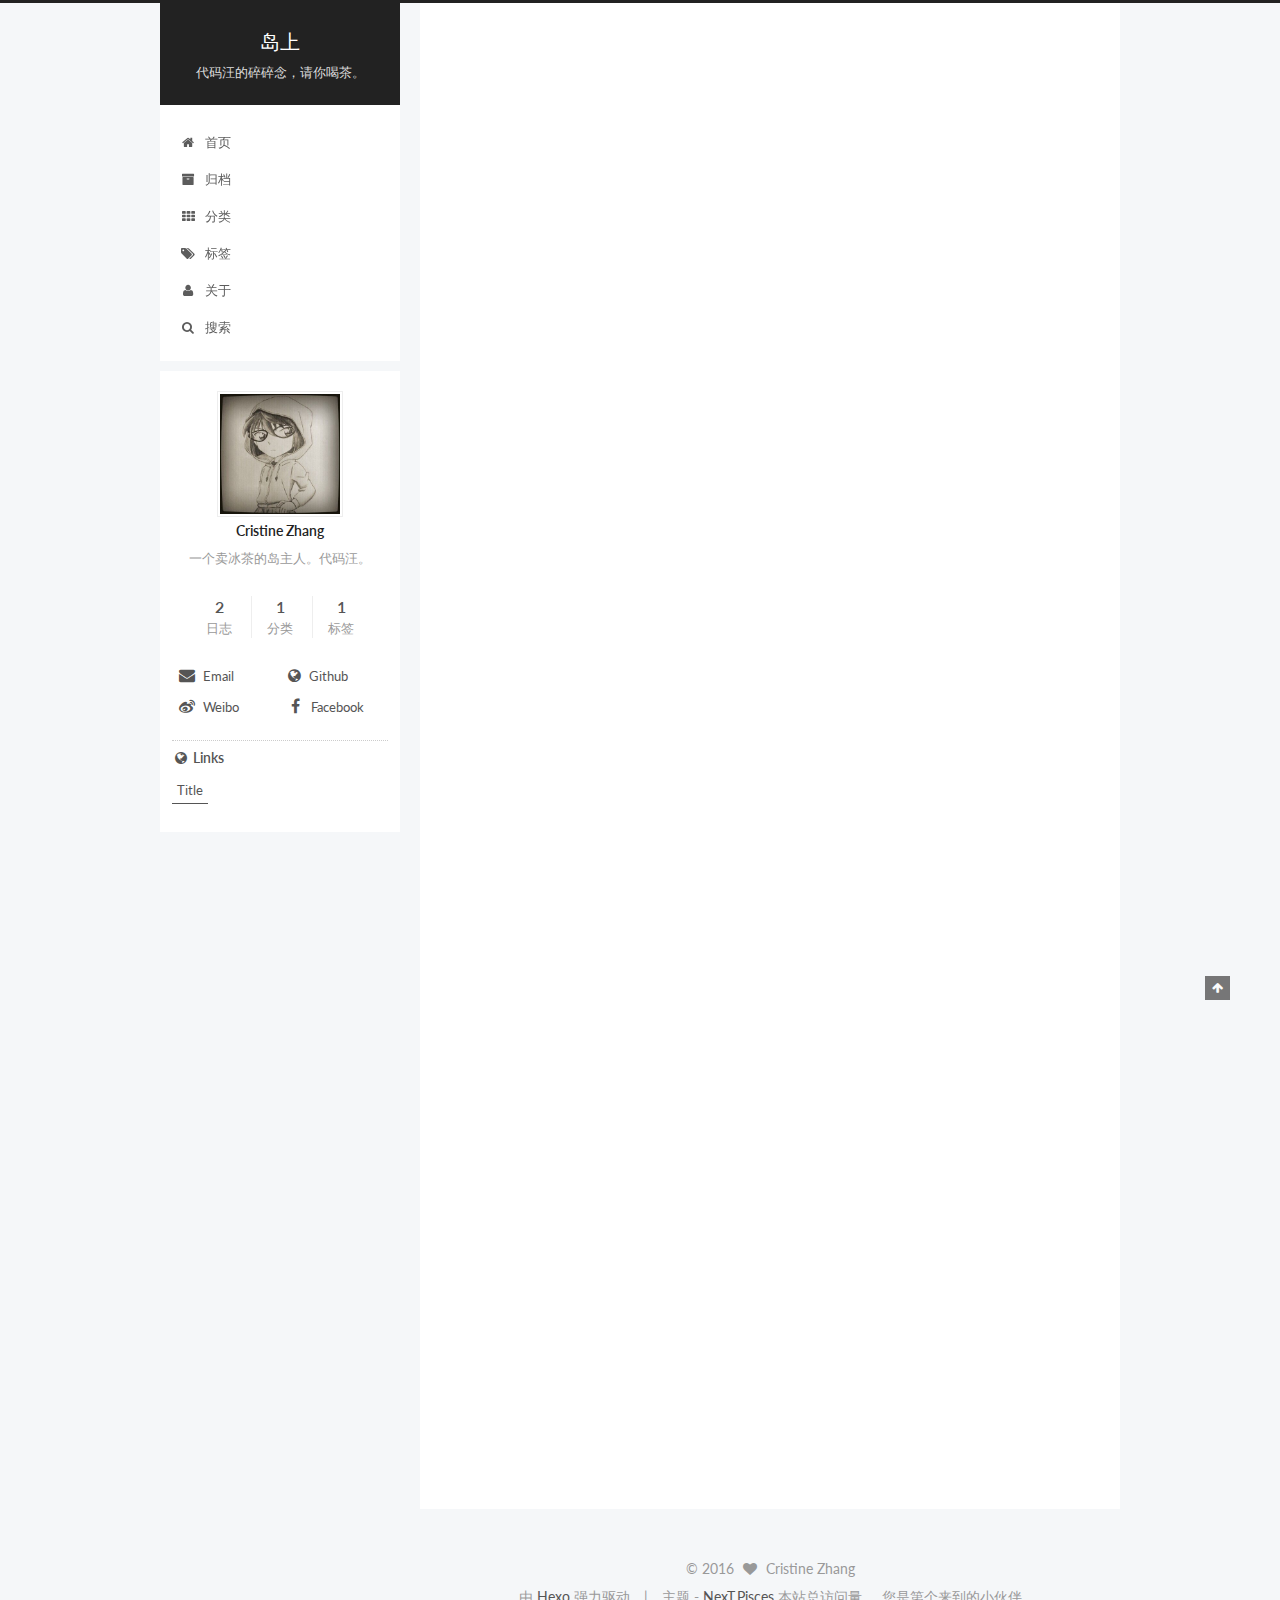
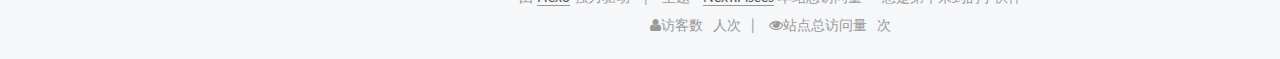
==== index.html @ 5059cf1f "Site updated: 2016-05-13 23:40:32" ====
<!doctype html>



  


<html class="theme-next pisces use-motion">
<head>
  <meta charset="UTF-8"/>
<meta http-equiv="X-UA-Compatible" content="IE=edge,chrome=1" />
<meta name="viewport" content="width=device-width, initial-scale=1, maximum-scale=1"/>



<meta http-equiv="Cache-Control" content="no-transform" />
<meta http-equiv="Cache-Control" content="no-siteapp" />












  
  
  <link href="/vendors/fancybox/source/jquery.fancybox.css?v=2.1.5" rel="stylesheet" type="text/css" />




  
  
  
  

  
    
    
  

  

  

  

  

  
    
    
    <link href="//fonts.googleapis.com/css?family=Lato:300,300italic,400,400italic,700,700italic&subset=latin,latin-ext" rel="stylesheet" type="text/css">
  






<link href="/vendors/font-awesome/css/font-awesome.min.css?v=4.4.0" rel="stylesheet" type="text/css" />

<link href="/css/main.css?v=5.0.1" rel="stylesheet" type="text/css" />


  <meta name="keywords" content="blog、software、Java、Git、Web、Html、CSS、JS、PHP" />








  <link rel="shortcut icon" type="image/x-icon" href="/favicon.ico?v=5.0.1" />






<meta name="description" content="一个卖冰茶的岛主人。代码汪。">
<meta property="og:type" content="website">
<meta property="og:title" content="岛上">
<meta property="og:url" content="http://yoursite.com/index.html">
<meta property="og:site_name" content="岛上">
<meta property="og:description" content="一个卖冰茶的岛主人。代码汪。">
<meta name="twitter:card" content="summary">
<meta name="twitter:title" content="岛上">
<meta name="twitter:description" content="一个卖冰茶的岛主人。代码汪。">



<script type="text/javascript" id="hexo.configuration">
  var NexT = window.NexT || {};
  var CONFIG = {
    scheme: 'Pisces',
    sidebar: {"position":"left","display":"post"},
    fancybox: true,
    motion: true,
    duoshuo: {
      userId: 6284111018490594000,
      author: '岛主'
    }
  };
</script>

  <title> 岛上 </title>
</head>

<body itemscope itemtype="http://schema.org/WebPage" lang="zh-Hans">

  


<script>
  (function(i,s,o,g,r,a,m){i['GoogleAnalyticsObject']=r;i[r]=i[r]||function(){
            (i[r].q=i[r].q||[]).push(arguments)},i[r].l=1*new Date();a=s.createElement(o),
          m=s.getElementsByTagName(o)[0];a.async=1;a.src=g;m.parentNode.insertBefore(a,m)
  })(window,document,'script','//www.google-analytics.com/analytics.js','ga');
  ga('create', 'UA-76811257-1', 'auto');
  ga('send', 'pageview');
</script>


  <script type="text/javascript">
    var _hmt = _hmt || [];
    (function() {
      var hm = document.createElement("script");
      hm.src = "//hm.baidu.com/hm.js?bfefacc32756623eee3d193eccbf6613";
      var s = document.getElementsByTagName("script")[0];
      s.parentNode.insertBefore(hm, s);
    })();
  </script>








  
  
    
  

  <div class="container one-collumn sidebar-position-left 
   page-home 
 ">
    <div class="headband"></div>

    <header id="header" class="header" itemscope itemtype="http://schema.org/WPHeader">
      <div class="header-inner"><div class="site-meta ">
  

  <div class="custom-logo-site-title">
    <a href="/"  class="brand" rel="start">
      <span class="logo-line-before"><i></i></span>
      <span class="site-title">岛上</span>
      <span class="logo-line-after"><i></i></span>
    </a>
  </div>
  <p class="site-subtitle">代码汪的碎碎念，请你喝茶。</p>
</div>

<div class="site-nav-toggle">
  <button>
    <span class="btn-bar"></span>
    <span class="btn-bar"></span>
    <span class="btn-bar"></span>
  </button>
</div>

<nav class="site-nav">
  

  
    <ul id="menu" class="menu">
      
        
        <li class="menu-item menu-item-home">
          <a href="/" rel="section">
            
              <i class="menu-item-icon fa fa-fw fa-home"></i> <br />
            
            首页
          </a>
        </li>
      
        
        <li class="menu-item menu-item-archives">
          <a href="/archives" rel="section">
            
              <i class="menu-item-icon fa fa-fw fa-archive"></i> <br />
            
            归档
          </a>
        </li>
      
        
        <li class="menu-item menu-item-categories">
          <a href="/categories" rel="section">
            
              <i class="menu-item-icon fa fa-fw fa-th"></i> <br />
            
            分类
          </a>
        </li>
      
        
        <li class="menu-item menu-item-tags">
          <a href="/tags" rel="section">
            
              <i class="menu-item-icon fa fa-fw fa-tags"></i> <br />
            
            标签
          </a>
        </li>
      
        
        <li class="menu-item menu-item-about">
          <a href="/about" rel="section">
            
              <i class="menu-item-icon fa fa-fw fa-user"></i> <br />
            
            关于
          </a>
        </li>
      

      
        <li class="menu-item menu-item-search">
          
            <a href="#" class="st-search-show-outputs">
          
            
              <i class="menu-item-icon fa fa-search fa-fw"></i> <br />
            
            搜索
          </a>
        </li>
      
    </ul>
  

  
    <div class="site-search">
      
  <form class="site-search-form">
  <input type="text" id="st-search-input" class="st-search-input st-default-search-input" />
</form>

<script type="text/javascript">
  (function(w,d,t,u,n,s,e){w['SwiftypeObject']=n;w[n]=w[n]||function(){
    (w[n].q=w[n].q||[]).push(arguments);};s=d.createElement(t);
    e=d.getElementsByTagName(t)[0];s.async=1;s.src=u;e.parentNode.insertBefore(s,e);
  })(window,document,'script','//s.swiftypecdn.com/install/v2/st.js','_st');

  _st('install', 'TVS847io-_2YFspT3Lay','2.0.0');
</script>



    </div>
  
</nav>

 </div>
    </header>

    <main id="main" class="main">
      <div class="main-inner">
        <div class="content-wrap">
          <div id="content" class="content">
            
  <section id="posts" class="posts-expand">
    
      

  
  

  
  
  

  <article class="post post-type-normal " itemscope itemtype="http://schema.org/Article">

    
      <header class="post-header">

        
        
          <h1 class="post-title" itemprop="name headline">
            
            
              
                
                <a class="post-title-link" href="/blog/2016/05/13/my-first/" itemprop="url">
                  Tag test
                </a>
              
            
          </h1>
        

        <div class="post-meta">
          <span class="post-time">
            <span class="post-meta-item-icon">
              <i class="fa fa-calendar-o"></i>
            </span>
            <span class="post-meta-item-text">发表于</span>
            <time itemprop="dateCreated" datetime="2016-05-13T13:58:34+08:00" content="2016-05-13">
              2016-05-13
            </time>
          </span>

          
            <span class="post-category" >
              &nbsp; | &nbsp;
              <span class="post-meta-item-icon">
                <i class="fa fa-folder-o"></i>
              </span>
              <span class="post-meta-item-text">分类于</span>
              
                <span itemprop="about" itemscope itemtype="https://schema.org/Thing">
                  <a href="/categories/Diary/" itemprop="url" rel="index">
                    <span itemprop="name">Diary</span>
                  </a>
                </span>

                
                

              
            </span>
          

          
            
              <span class="post-comments-count">
                &nbsp; | &nbsp;
                <a href="/blog/2016/05/13/my-first/#comments" itemprop="discussionUrl">
                  <span class="post-comments-count ds-thread-count" data-thread-key="blog/2016/05/13/my-first/" itemprop="commentsCount"></span>
                </a>
              </span>
            
          
			
          

          
          

          
        </div>
      </header>
    


    <div class="post-body" itemprop="articleBody">

      
      

      
        
          
            <h1 id="Hello-Hexo"><a href="#Hello-Hexo" class="headerlink" title="Hello Hexo"></a>Hello Hexo</h1><h2 id="whd-amp-amp-zsq"><a href="#whd-amp-amp-zsq" class="headerlink" title="whd&amp;&amp;zsq"></a>whd&amp;&amp;zsq</h2>
          
        
      
    </div>

    <div>
      
    </div>

    <div>
      
    </div>

    <footer class="post-footer">
      

      

      
      
        <div class="post-eof"></div>
      
    </footer>
  </article>


    
      

  
  

  
  
  

  <article class="post post-type-normal " itemscope itemtype="http://schema.org/Article">

    
      <header class="post-header">

        
        
          <h1 class="post-title" itemprop="name headline">
            
            
              
                
                <a class="post-title-link" href="/blog/2016/05/13/hello-world/" itemprop="url">
                  Hello World
                </a>
              
            
          </h1>
        

        <div class="post-meta">
          <span class="post-time">
            <span class="post-meta-item-icon">
              <i class="fa fa-calendar-o"></i>
            </span>
            <span class="post-meta-item-text">发表于</span>
            <time itemprop="dateCreated" datetime="2016-05-13T13:38:04+08:00" content="2016-05-13">
              2016-05-13
            </time>
          </span>

          

          
            
              <span class="post-comments-count">
                &nbsp; | &nbsp;
                <a href="/blog/2016/05/13/hello-world/#comments" itemprop="discussionUrl">
                  <span class="post-comments-count ds-thread-count" data-thread-key="blog/2016/05/13/hello-world/" itemprop="commentsCount"></span>
                </a>
              </span>
            
          
			
          

          
          

          
        </div>
      </header>
    


    <div class="post-body" itemprop="articleBody">

      
      

      
        
          
            <p>Welcome to <a href="https://hexo.io/" target="_blank" rel="external">Hexo</a>! This is your very first post. Check <a href="https://hexo.io/docs/" target="_blank" rel="external">documentation</a> for more info. If you get any problems when using Hexo, you can find the answer in <a href="https://hexo.io/docs/troubleshooting.html" target="_blank" rel="external">troubleshooting</a> or you can ask me on <a href="https://github.com/hexojs/hexo/issues" target="_blank" rel="external">GitHub</a>.</p>
<h2 id="Quick-Start"><a href="#Quick-Start" class="headerlink" title="Quick Start"></a>Quick Start</h2><h3 id="Create-a-new-post"><a href="#Create-a-new-post" class="headerlink" title="Create a new post"></a>Create a new post</h3><figure class="highlight bash"><table><tr><td class="gutter"><pre><span class="line">1</span><br></pre></td><td class="code"><pre><span class="line">$ hexo new <span class="string">"My New Post"</span></span><br></pre></td></tr></table></figure>
<p>More info: <a href="https://hexo.io/docs/writing.html" target="_blank" rel="external">Writing</a></p>
<h3 id="Run-server"><a href="#Run-server" class="headerlink" title="Run server"></a>Run server</h3><figure class="highlight bash"><table><tr><td class="gutter"><pre><span class="line">1</span><br></pre></td><td class="code"><pre><span class="line">$ hexo server</span><br></pre></td></tr></table></figure>
<p>More info: <a href="https://hexo.io/docs/server.html" target="_blank" rel="external">Server</a></p>
<h3 id="Generate-static-files"><a href="#Generate-static-files" class="headerlink" title="Generate static files"></a>Generate static files</h3><figure class="highlight bash"><table><tr><td class="gutter"><pre><span class="line">1</span><br></pre></td><td class="code"><pre><span class="line">$ hexo generate</span><br></pre></td></tr></table></figure>
<p>More info: <a href="https://hexo.io/docs/generating.html" target="_blank" rel="external">Generating</a></p>
<h3 id="Deploy-to-remote-sites"><a href="#Deploy-to-remote-sites" class="headerlink" title="Deploy to remote sites"></a>Deploy to remote sites</h3><figure class="highlight bash"><table><tr><td class="gutter"><pre><span class="line">1</span><br></pre></td><td class="code"><pre><span class="line">$ hexo deploy</span><br></pre></td></tr></table></figure>
<p>More info: <a href="https://hexo.io/docs/deployment.html" target="_blank" rel="external">Deployment</a></p>

          
        
      
    </div>

    <div>
      
    </div>

    <div>
      
    </div>

    <footer class="post-footer">
      

      

      
      
        <div class="post-eof"></div>
      
    </footer>
  </article>


    
  </section>

  


          </div>
          


          

        </div>
        
          
  
  <div class="sidebar-toggle">
    <div class="sidebar-toggle-line-wrap">
      <span class="sidebar-toggle-line sidebar-toggle-line-first"></span>
      <span class="sidebar-toggle-line sidebar-toggle-line-middle"></span>
      <span class="sidebar-toggle-line sidebar-toggle-line-last"></span>
    </div>
  </div>

  <aside id="sidebar" class="sidebar">
    <div class="sidebar-inner">

      

      

      <section class="site-overview sidebar-panel  sidebar-panel-active ">
        <div class="site-author motion-element" itemprop="author" itemscope itemtype="http://schema.org/Person">
          <img class="site-author-image" itemprop="image"
               src="/images/avater.jpg"
               alt="Cristine Zhang" />
          <p class="site-author-name" itemprop="name">Cristine Zhang</p>
          <p class="site-description motion-element" itemprop="description">一个卖冰茶的岛主人。代码汪。</p>
        </div>
        <nav class="site-state motion-element">
          <div class="site-state-item site-state-posts">
            <a href="/archives">
              <span class="site-state-item-count">2</span>
              <span class="site-state-item-name">日志</span>
            </a>
          </div>

          
            <div class="site-state-item site-state-categories">
              <a href="/categories">
                <span class="site-state-item-count">1</span>
                <span class="site-state-item-name">分类</span>
              </a>
            </div>
          

          
            <div class="site-state-item site-state-tags">
              <a href="/tags">
                <span class="site-state-item-count">1</span>
                <span class="site-state-item-name">标签</span>
              </a>
            </div>
          

        </nav>

        

        <div class="links-of-author motion-element">
          
            
              <span class="links-of-author-item">
                <a href="/about/#联系我" target="_blank" title="Email">
                  
                    <i class="fa fa-fw fa-envelope"></i>
                  
                  Email
                </a>
              </span>
            
              <span class="links-of-author-item">
                <a href="https://github.com/ZepPellN" target="_blank" title="Github">
                  
                    <i class="fa fa-fw fa-globe"></i>
                  
                  Github
                </a>
              </span>
            
              <span class="links-of-author-item">
                <a href="http://weibo.com/afccq" target="_blank" title="Weibo">
                  
                    <i class="fa fa-fw fa-weibo"></i>
                  
                  Weibo
                </a>
              </span>
            
              <span class="links-of-author-item">
                <a href="https://www.facebook.com/cristine.zhang.5" target="_blank" title="Facebook">
                  
                    <i class="fa fa-fw fa-facebook"></i>
                  
                  Facebook
                </a>
              </span>
            
          
        </div>

        
        

        
        
          <div class="links-of-blogroll motion-element links-of-blogroll-inline">
            <div class="links-of-blogroll-title">
              <i class="fa  fa-fw fa-globe"></i>
              Links
            </div>
            <ul class="links-of-blogroll-list">
              
                <li class="links-of-blogroll-item">
                  <a href="http://example.com/" title="Title" target="_blank">Title</a>
                </li>
              
            </ul>
          </div>
        

      </section>

      

    </div>
  </aside>


        
      </div>
    </main>

    <footer id="footer" class="footer">
      <div class="footer-inner">
        <div class="copyright" >
  
  &copy; 
  <span itemprop="copyrightYear">2016</span>
  <span class="with-love">
    <i class="fa fa-heart"></i>
  </span>
  <span class="author" itemprop="copyrightHolder">Cristine Zhang</span>
</div>

<div class="powered-by">
  由 <a class="theme-link" href="http://hexo.io">Hexo</a> 强力驱动
</div>

<div class="theme-info">
  主题 -
  <a class="theme-link" href="https://github.com/iissnan/hexo-theme-next">
    NexT.Pisces
  </a>
</div>
<script async src="https://dn-lbstatics.qbox.me/busuanzi/2.3/busuanzi.pure.mini.js"></script>

本站总访问量 <span id="busuanzi_value_site_pv"></span> &nbsp&nbsp&nbsp
您是第<span id="busuanzi_value_site_uv"></span>个来到的小伙伴


        

<div class="busuanzi-count">

  <script async src="https://dn-lbstatics.qbox.me/busuanzi/2.3/busuanzi.pure.mini.js"></script>

  
    <span class="site-uv"><i class="fa fa-user">访客数</i><span class="busuanzi-value" id="busuanzi_value_site_uv"></span>人次</span>
  

  
    <span class="site-pv"><i class="fa fa-eye">站点总访问量</i><span class="busuanzi-value" id="busuanzi_value_site_pv"></span>次</span>
  
  
</div>



        
      </div>
    </footer>

    <div class="back-to-top">
      <i class="fa fa-arrow-up"></i>
    </div>
  </div>

  

<script type="text/javascript">
  if (Object.prototype.toString.call(window.Promise) !== '[object Function]') {
    window.Promise = null;
  }
</script>









  



  
  <script type="text/javascript" src="/vendors/jquery/index.js?v=2.1.3"></script>

  
  <script type="text/javascript" src="/vendors/fastclick/lib/fastclick.min.js?v=1.0.6"></script>

  
  <script type="text/javascript" src="/vendors/jquery_lazyload/jquery.lazyload.js?v=1.9.7"></script>

  
  <script type="text/javascript" src="/vendors/velocity/velocity.min.js?v=1.2.1"></script>

  
  <script type="text/javascript" src="/vendors/velocity/velocity.ui.min.js?v=1.2.1"></script>

  
  <script type="text/javascript" src="/vendors/fancybox/source/jquery.fancybox.pack.js?v=2.1.5"></script>


  


  <script type="text/javascript" src="/js/src/utils.js?v=5.0.1"></script>

  <script type="text/javascript" src="/js/src/motion.js?v=5.0.1"></script>



  
  


  <script type="text/javascript" src="/js/src/affix.js?v=5.0.1"></script>

  <script type="text/javascript" src="/js/src/schemes/pisces.js?v=5.0.1"></script>



  

  


  <script type="text/javascript" src="/js/src/bootstrap.js?v=5.0.1"></script>



  

  
    
  

  <script type="text/javascript">
    var duoshuoQuery = {short_name:"cristine"};
    (function() {
      var ds = document.createElement('script');
      ds.type = 'text/javascript';ds.async = true;
      ds.id = 'duoshuo-script';
      ds.src = (document.location.protocol == 'https:' ? 'https:' : 'http:') + '//static.duoshuo.com/embed.js';
      ds.charset = 'UTF-8';
      (document.getElementsByTagName('head')[0]
      || document.getElementsByTagName('body')[0]).appendChild(ds);
    })();
  </script>

  
    
      
      <script src="/vendors/ua-parser-js/dist/ua-parser.min.js?v=0.7.9"></script>
      <script src="/js/src/hook-duoshuo.js"></script>
    
  





  
  
  

  

  
<script type="text/javascript" async src="//push.zhanzhang.baidu.com/push.js">
</script>


</body>
</html>
---- css/main.css ----
/* normalize.css v3.0.2 | MIT License | git.io/normalize */
html {
  font-family: sans-serif; /* 1 */
  -ms-text-size-adjust: 100%; /* 2 */
  -webkit-text-size-adjust: 100%; /* 2 */
}
body {
  margin: 0;
}
article,
aside,
details,
figcaption,
figure,
footer,
header,
hgroup,
main,
menu,
nav,
section,
summary {
  display: block;
}
audio,
canvas,
progress,
video {
  display: inline-block; /* 1 */
  vertical-align: baseline; /* 2 */
}
audio:not([controls]) {
  display: none;
  height: 0;
}
[hidden],
template {
  display: none;
}
a {
  background-color: transparent;
}
a:active,
a:hover {
  outline: 0;
}
abbr[title] {
  border-bottom: 1px dotted;
}
b,
strong {
  font-weight: bold;
}
dfn {
  font-style: italic;
}
h1 {
  font-size: 2em;
  margin: 0.67em 0;
}
mark {
  background: #ff0;
  color: #000;
}
small {
  font-size: 80%;
}
sub,
sup {
  font-size: 75%;
  line-height: 0;
  position: relative;
  vertical-align: baseline;
}
sup {
  top: -0.5em;
}
sub {
  bottom: -0.25em;
}
img {
  border: 0;
}
svg:not(:root) {
  overflow: hidden;
}
figure {
  margin: 1em 40px;
}
hr {
  -moz-box-sizing: content-box;
  box-sizing: content-box;
  height: 0;
}
pre {
  overflow: auto;
}
code,
kbd,
pre,
samp {
  font-family: monospace, monospace;
  font-size: 1em;
}
button,
input,
optgroup,
select,
textarea {
  color: inherit; /* 1 */
  font: inherit; /* 2 */
  margin: 0; /* 3 */
}
button {
  overflow: visible;
}
button,
select {
  text-transform: none;
}
button,
html input[type="button"],
input[type="reset"],
input[type="submit"] {
  -webkit-appearance: button; /* 2 */
  cursor: pointer; /* 3 */
}
button[disabled],
html input[disabled] {
  cursor: default;
}
button::-moz-focus-inner,
input::-moz-focus-inner {
  border: 0;
  padding: 0;
}
input {
  line-height: normal;
}
input[type="checkbox"],
input[type="radio"] {
  box-sizing: border-box; /* 1 */
  padding: 0; /* 2 */
}
input[type="number"]::-webkit-inner-spin-button,
input[type="number"]::-webkit-outer-spin-button {
  height: auto;
}
input[type="search"] {
  -webkit-appearance: textfield; /* 1 */
  -moz-box-sizing: content-box;
  -webkit-box-sizing: content-box; /* 2 */
  box-sizing: content-box;
}
input[type="search"]::-webkit-search-cancel-button,
input[type="search"]::-webkit-search-decoration {
  -webkit-appearance: none;
}
fieldset {
  border: 1px solid #c0c0c0;
  margin: 0 2px;
  padding: 0.35em 0.625em 0.75em;
}
legend {
  border: 0; /* 1 */
  padding: 0; /* 2 */
}
textarea {
  overflow: auto;
}
optgroup {
  font-weight: bold;
}
table {
  border-collapse: collapse;
  border-spacing: 0;
}
td,
th {
  padding: 0;
}
::selection {
  background: #262a30;
  color: #fff;
}
body {
  position: relative;
  font-family: 'Lato', "PingFang SC", "Microsoft YaHei", sans-serif;
  font-size: 14px;
  line-height: 2;
  color: #555;
  background: #fff;
}
@media (max-width: 767px) {
  body {
    padding-right: 0 !important;
  }
}
@media (min-width: 768px) and (max-width: 991px) {
  body {
    padding-right: 0 !important;
  }
}
@media (min-width: 1600px) {
  body {
    font-size: 16px;
  }
}
h1,
h2,
h3,
h4,
h5,
h6 {
  margin: 0;
  padding: 0;
  font-weight: bold;
  line-height: 1.5;
  font-family: 'Lato', "PingFang SC", "Microsoft YaHei", sans-serif;
}
h2,
h3,
h4,
h5,
h6 {
  margin: 20px 0 15px;
}
h1 {
  font-size: 22px;
}
@media (max-width: 767px) {
  h1 {
    font-size: 18px;
  }
}
h2 {
  font-size: 20px;
}
@media (max-width: 767px) {
  h2 {
    font-size: 16px;
  }
}
h3 {
  font-size: 18px;
}
@media (max-width: 767px) {
  h3 {
    font-size: 14px;
  }
}
h4 {
  font-size: 16px;
}
@media (max-width: 767px) {
  h4 {
    font-size: 12px;
  }
}
h5 {
  font-size: 14px;
}
@media (max-width: 767px) {
  h5 {
    font-size: 10px;
  }
}
h6 {
  font-size: 12px;
}
@media (max-width: 767px) {
  h6 {
    font-size: 8px;
  }
}
p {
  margin: 0 0 25px 0;
}
a {
  color: #555;
  text-decoration: none;
  border-bottom: 1px solid #999;
  word-wrap: break-word;
}
a:hover {
  color: #222;
  border-bottom-color: #222;
}
ul {
  list-style: none;
}
blockquote {
  margin: 0;
  padding: 0;
}
img {
  display: block;
  margin: auto;
  max-width: 100%;
  height: auto;
}
hr {
  margin: 40px 0;
  height: 3px;
  border: none;
  background-color: #ddd;
  background-image: repeating-linear-gradient(-45deg, #fff, #fff 4px, transparent 4px, transparent 8px);
}
blockquote {
  padding: 0 15px;
  color: #666;
  border-left: 4px solid #ddd;
}
blockquote cite::before {
  content: "-";
  padding: 0 5px;
}
dt {
  font-weight: 700;
}
dd {
  margin: 0;
  padding: 0;
}
.text-left {
  text-align: left;
}
.text-center {
  text-align: center;
}
.text-right {
  text-align: right;
}
.text-justify {
  text-align: justify;
}
.text-nowrap {
  white-space: nowrap;
}
.text-lowercase {
  text-transform: lowercase;
}
.text-uppercase {
  text-transform: uppercase;
}
.text-capitalize {
  text-transform: capitalize;
}
.center-block {
  display: block;
  margin-left: auto;
  margin-right: auto;
}
.clearfix:before,
.clearfix:after {
  content: " ";
  display: table;
}
.clearfix:after {
  clear: both;
}
.pullquote {
  width: 45%;
}
.pullquote.left {
  float: left;
  margin-left: 5px;
  margin-right: 10px;
}
.pullquote.right {
  float: right;
  margin-left: 10px;
  margin-right: 5px;
}
.affix.affix.affix {
  position: fixed;
}
.translation {
  margin-top: -20px;
  font-size: 14px;
  color: #999;
}
.scrollbar-measure {
  width: 100px;
  height: 100px;
  overflow: scroll;
  position: absolute;
  top: -9999px;
}
.use-motion .motion-element {
  opacity: 0;
}
#local-search-input {
  padding: 3px;
  border: none;
  text-indent: 14px;
  border-radius: 0;
  width: 140px;
  outline: none;
  border-bottom: 1px solid #999;
  background: inherit;
  opacity: 0.5;
}
#local-search-input:focus {
  opacity: 1;
}
.search-icon {
  position: absolute;
  top: 9px;
}
table {
  margin: 20px 0;
  width: 100%;
  border-collapse: collapse;
  border-spacing: 0;
  border: 1px solid #ddd;
  font-size: 14px;
  table-layout: fixed;
  word-wrap: break-all;
}
table>tbody>tr:nth-of-type(odd) {
  background-color: #f9f9f9;
}
table>tbody>tr:hover {
  background-color: #f5f5f5;
}
caption,
th,
td {
  padding: 8px;
  text-align: left;
  vertical-align: middle;
  font-weight: normal;
}
th,
td {
  border-bottom: 3px solid #ddd;
  border-right: 1px solid #eee;
}
th {
  padding-bottom: 10px;
  font-weight: 700;
}
td {
  border-bottom-width: 1px;
}
html,
body {
  height: 100%;
}
.container {
  position: relative;
  min-height: 100%;
}
.header-inner {
  margin: 0 auto;
  padding: 100px 0 70px;
  width: 700px;
}
@media (min-width: 1600px) {
  .container .header-inner {
    width: 900px;
  }
}
.main {
  padding-bottom: 150px;
}
.main-inner {
  margin: 0 auto;
  width: 700px;
}
@media (min-width: 1600px) {
  .container .main-inner {
    width: 900px;
  }
}
.footer {
  position: absolute;
  left: 0;
  bottom: 0;
  width: 100%;
  min-height: 50px;
}
.footer-inner {
  box-sizing: border-box;
  margin: 20px auto;
  width: 700px;
}
@media (min-width: 1600px) {
  .container .footer-inner {
    width: 900px;
  }
}
pre,
.highlight {
  overflow: auto;
  margin: 20px 0;
  padding: 15px;
  font-size: 13px;
  color: #c5c8c6;
  background: #1d1f21;
  line-height: 1.6;
}
pre,
code {
  font-family: consolas, Menlo, "PingFang SC", "Microsoft YaHei", monospace;
}
code {
  padding: 2px 4px;
  word-break: break-all;
  color: #555;
  background: #eee;
  border-radius: 4px;
  font-size: 13px;
}
pre code {
  padding: 0;
  color: #c5c8c6;
  background: none;
  text-shadow: none;
}
.highlight pre {
  border: none;
  margin: 0;
  padding: 1px;
}
.highlight table {
  margin: 0;
  width: auto;
  border: none;
}
.highlight td {
  border: none;
  padding: 0;
}
.highlight figcaption {
  font-size: 1em;
  color: #c5c8c6;
  line-height: 1em;
  margin-bottom: 1em;
}
.highlight figcaption:before,
.highlight figcaption:after {
  content: " ";
  display: table;
}
.highlight figcaption:after {
  clear: both;
}
.highlight figcaption a {
  float: right;
  color: #c5c8c6;
}
.highlight figcaption a:hover {
  border-bottom-color: #c5c8c6;
}
.highlight .gutter pre {
  color: #666;
  text-align: right;
  padding-right: 20px;
}
.highlight .line {
  height: 20px;
}
.gist table {
  width: auto;
}
.gist table td {
  border: none;
}
pre .comment {
  color: #969896;
}
pre .variable,
pre .attribute,
pre .tag,
pre .regexp,
pre .ruby .constant,
pre .xml .tag .title,
pre .xml .pi,
pre .xml .doctype,
pre .html .doctype,
pre .css .id,
pre .css .class,
pre .css .pseudo {
  color: #c66;
}
pre .number,
pre .preprocessor,
pre .built_in,
pre .literal,
pre .params,
pre .constant,
pre .command {
  color: #de935f;
}
pre .ruby .class .title,
pre .css .rules .attribute,
pre .string,
pre .value,
pre .inheritance,
pre .header,
pre .ruby .symbol,
pre .xml .cdata,
pre .special,
pre .number,
pre .formula {
  color: #b5bd68;
}
pre .title,
pre .css .hexcolor {
  color: #8abeb7;
}
pre .function,
pre .python .decorator,
pre .python .title,
pre .ruby .function .title,
pre .ruby .title .keyword,
pre .perl .sub,
pre .javascript .title,
pre .coffeescript .title {
  color: #81a2be;
}
pre .keyword,
pre .javascript .function {
  color: #b294bb;
}
.full-image.full-image.full-image {
  border: none;
  max-width: 100%;
  width: auto;
  margin: 20px auto;
}
@media (min-width: 992px) {
  .full-image.full-image.full-image {
    max-width: none;
    width: 126%;
    margin: 0 -13%;
  }
}
.blockquote-center,
.page-home .post-type-quote blockquote,
.page-post-detail .post-type-quote blockquote {
  position: relative;
  margin: 40px 0;
  padding: 0;
  border-left: none;
  text-align: center;
}
.blockquote-center::before,
.page-home .post-type-quote blockquote::before,
.page-post-detail .post-type-quote blockquote::before,
.blockquote-center::after,
.page-home .post-type-quote blockquote::after,
.page-post-detail .post-type-quote blockquote::after {
  position: absolute;
  content: ' ';
  display: block;
  width: 100%;
  height: 24px;
  opacity: 0.2;
  background-repeat: no-repeat;
  background-position: 0 -6px;
  background-size: 22px 22px;
}
.blockquote-center::before,
.page-home .post-type-quote blockquote::before,
.page-post-detail .post-type-quote blockquote::before {
  top: -20px;
  background-image: url("../images/quote-l.svg");
  border-top: 1px solid #ccc;
}
.blockquote-center::after,
.page-home .post-type-quote blockquote::after,
.page-post-detail .post-type-quote blockquote::after {
  bottom: -20px;
  background-image: url("../images/quote-r.svg");
  border-bottom: 1px solid #ccc;
  background-position: 100% 8px;
}
.blockquote-center p,
.page-home .post-type-quote blockquote p,
.page-post-detail .post-type-quote blockquote p,
.blockquote-center div,
.page-home .post-type-quote blockquote div,
.page-post-detail .post-type-quote blockquote div {
  text-align: center;
}
.post .post-body .group-picture img {
  box-sizing: border-box;
  padding: 0 3px;
  border: none;
}
.post .group-picture-row {
  overflow: hidden;
  margin-top: 6px;
}
.post .group-picture-row:first-child {
  margin-top: 0;
}
.post .group-picture-column {
  float: left;
}
.page-post-detail .post-body .group-picture-column {
  float: none;
  margin-top: 10px;
  width: auto !important;
}
.page-post-detail .post-body .group-picture-column img {
  margin: 0 auto;
}
.page-archive .group-picture-container {
  overflow: hidden;
}
.page-archive .group-picture-row {
  float: left;
}
.page-archive .group-picture-row:first-child {
  margin-top: 6px;
}
.page-archive .group-picture-column {
  max-width: 150px;
  max-height: 150px;
}
.btn {
  display: inline-block;
  padding: 0 20px;
  font-size: 14px;
  color: #fff;
  background: #222;
  border: 2px solid #555;
  text-decoration: none;
  border-radius: 0;
  transition-property: background-color;
  transition-duration: 0.2s;
  transition-timing-function: ease-in-out;
  transition-delay: 0s;
}
.btn:hover,
.post-more-link .btn:hover {
  border-color: #222;
  color: #fff;
  background: #222;
}
.btn-bar {
  display: block;
  width: 22px;
  height: 2px;
  background: #555;
  border-radius: 1px;
}
.btn-bar+.btn-bar {
  margin-top: 4px;
}
.pagination {
  margin: 120px 0 40px;
  text-align: center;
  border-top: 1px solid #eee;
}
.page-number-basic,
.pagination .prev,
.pagination .next,
.pagination .page-number,
.pagination .space {
  display: inline-block;
  position: relative;
  top: -1px;
  margin: 0 10px;
  padding: 0 10px;
  line-height: 30px;
}
@media (max-width: 767px) {
  .page-number-basic,
  .pagination .prev,
  .pagination .next,
  .pagination .page-number,
  .pagination .space {
    margin: 0 5px;
  }
}
.pagination .prev,
.pagination .next,
.pagination .page-number {
  border-bottom: 0;
  border-top: 1px solid #eee;
  transition-property: border-color;
  transition-duration: 0.2s;
  transition-timing-function: ease-in-out;
  transition-delay: 0s;
}
.pagination .prev:hover,
.pagination .next:hover,
.pagination .page-number:hover {
  border-top-color: #222;
}
.pagination .space {
  padding: 0;
  margin: 0;
}
.pagination .prev {
  margin-left: 0;
}
.pagination .next {
  margin-right: 0;
}
.pagination .page-number.current {
  color: #fff;
  background: #ccc;
  border-top-color: #ccc;
}
@media (max-width: 767px) {
  .pagination {
    border-top: none;
  }
  .pagination .prev,
  .pagination .next,
  .pagination .page-number {
    margin-bottom: 10px;
    border-top: 0;
    border-bottom: 1px solid #eee;
  }
  .pagination .prev:hover,
  .pagination .next:hover,
  .pagination .page-number:hover {
    border-bottom-color: #222;
  }
}
.comments {
  margin: 60px 20px 0;
}
.tag-cloud {
  text-align: center;
}
.tag-cloud a {
  display: inline-block;
  margin: 10px;
}
.back-to-top {
  box-sizing: border-box;
  position: fixed;
  bottom: -100px;
  right: 50px;
  z-index: 1050;
  padding: 0 6px;
  width: 25px;
  background: #222;
  font-size: 12px;
  opacity: 0.6;
  color: #fff;
  cursor: pointer;
  text-align: center;
  -webkit-transform: translateZ(0);
  transition-property: bottom;
  transition-duration: 0.2s;
  transition-timing-function: ease-in-out;
  transition-delay: 0s;
}
@media (max-width: 767px) {
  .back-to-top {
    display: none;
  }
}
@media (min-width: 768px) and (max-width: 991px) {
  .back-to-top {
    display: none;
  }
}
.back-to-top.back-to-top-on {
  bottom: 40px;
}
.header {
  background: #fff;
}
.header-inner {
  position: relative;
}
.headband {
  height: 3px;
  background: #222;
}
.site-meta {
  margin: 0;
  text-align: center;
}
@media (max-width: 767px) {
  .site-meta {
    text-align: center;
  }
}
.brand {
  position: relative;
  display: inline-block;
  padding: 0 40px;
  color: #fff;
  background: #222;
  border-bottom: none;
}
.brand:hover {
  color: #fff;
}
.logo {
  display: inline-block;
  margin-right: 5px;
  line-height: 36px;
  vertical-align: top;
}
.site-title {
  display: inline-block;
  vertical-align: top;
  line-height: 36px;
  font-size: 20px;
  font-weight: normal;
  font-family: 'Lato', "PingFang SC", "Microsoft YaHei", sans-serif;
}
.site-subtitle {
  margin-top: 10px;
  font-size: 13px;
  color: #ddd;
}
.use-motion .brand {
  opacity: 0;
}
.use-motion .logo,
.use-motion .site-title,
.use-motion .site-subtitle {
  opacity: 0;
  position: relative;
  top: -10px;
}
.site-nav-toggle {
  display: none;
  position: absolute;
  top: 10px;
  left: 10px;
}
@media (max-width: 767px) {
  .site-nav-toggle {
    display: block;
  }
}
.site-nav-toggle button {
  margin-top: 2px;
  padding: 9px 10px;
  background: transparent;
  border: none;
}
@media (max-width: 767px) {
  .site-nav {
    display: none;
    margin: 0 -10px;
    padding: 0 10px;
    clear: both;
    border-top: 1px solid #ddd;
  }
}
@media (min-width: 768px) and (max-width: 991px) {
  .site-nav {
    display: block !important;
  }
}
@media (min-width: 992px) {
  .site-nav {
    display: block !important;
  }
}
.menu {
  margin-top: 20px;
  padding-left: 0;
  text-align: center;
}
.menu .menu-item {
  display: inline-block;
  margin: 0 10px;
}
@media screen and (max-width: 767px) {
  .menu .menu-item {
    margin-top: 10px;
  }
}
.menu .menu-item a {
  display: block;
  font-size: 13px;
  text-transform: capitalize;
  line-height: inherit;
  border-bottom: 1px solid transparent;
  transition-property: border-color;
  transition-duration: 0.2s;
  transition-timing-function: ease-in-out;
  transition-delay: 0s;
}
.menu .menu-item a:hover,
.menu-item-active a {
  border-bottom-color: #222;
}
.menu .menu-item .fa {
  margin-right: 5px;
}
.use-motion .menu-item {
  opacity: 0;
}
.post-body {
  font-family: 'Lato', "PingFang SC", "Microsoft YaHei", sans-serif;
}
@media (max-width: 767px) {
  .post-body {
    word-break: break-word;
  }
}
.post-body .fancybox img {
  display: block !important;
  margin: 0 auto;
  cursor: pointer;
  cursor: zoom-in;
  cursor: -webkit-zoom-in;
}
.post-body .image-caption,
.post-body .figure .caption {
  margin: 10px auto 15px;
  text-align: center;
  font-size: 14px;
  color: #999;
  font-weight: bold;
  line-height: 1;
}
.post-sticky-flag {
  display: inline-block;
  font-size: 16px;
  -ms-transform: rotate(30deg);
  -webkit-transform: rotate(30deg);
  -moz-transform: rotate(30deg);
  -ms-transform: rotate(30deg);
  -o-transform: rotate(30deg);
  transform: rotate(30deg);
}
.posts-expand {
  padding-top: 40px;
}
@media (max-width: 767px) {
  .posts-expand {
    margin: 0 20px;
  }
  .post-body pre,
  .post-body .highlight {
    padding: 10px;
  }
  .post-body pre .gutter pre,
  .post-body .highlight .gutter pre {
    padding-right: 10px;
  }
}
@media (min-width: 992px) {
  .posts-expand .post-body {
    text-align: justify;
  }
}
.posts-expand .post-body h2,
.posts-expand .post-body h3,
.posts-expand .post-body h4,
.posts-expand .post-body h5,
.posts-expand .post-body h6 {
  padding-top: 10px;
}
.posts-expand .post-body h2 .header-anchor,
.posts-expand .post-body h3 .header-anchor,
.posts-expand .post-body h4 .header-anchor,
.posts-expand .post-body h5 .header-anchor,
.posts-expand .post-body h6 .header-anchor {
  float: right;
  margin-left: 10px;
  color: #ccc;
  border-bottom-style: none;
  visibility: hidden;
}
.posts-expand .post-body h2 .header-anchor:hover,
.posts-expand .post-body h3 .header-anchor:hover,
.posts-expand .post-body h4 .header-anchor:hover,
.posts-expand .post-body h5 .header-anchor:hover,
.posts-expand .post-body h6 .header-anchor:hover {
  color: inherit;
}
.posts-expand .post-body h2:hover .header-anchor,
.posts-expand .post-body h3:hover .header-anchor,
.posts-expand .post-body h4:hover .header-anchor,
.posts-expand .post-body h5:hover .header-anchor,
.posts-expand .post-body h6:hover .header-anchor {
  visibility: visible;
}
.posts-expand .post-body ul li {
  list-style: circle;
}
.posts-expand .post-body img {
  box-sizing: border-box;
  margin: auto;
  padding: 3px;
  border: 1px solid #ddd;
}
.posts-expand .fancybox img {
  margin: 0 auto;
}
@media (max-width: 767px) {
  .posts-collapse {
    margin: 0 20px;
  }
  .posts-collapse .post-title,
  .posts-collapse .post-meta {
    display: block;
    width: auto;
    text-align: left;
  }
}
.posts-collapse {
  position: relative;
  z-index: 1010;
  margin-left: 55px;
}
.posts-collapse::after {
  content: " ";
  position: absolute;
  top: 20px;
  left: 0;
  margin-left: -2px;
  width: 4px;
  height: 100%;
  background: #f5f5f5;
  z-index: -1;
}
@media (max-width: 767px) {
  .posts-collapse {
    margin: 0 20px;
  }
}
.posts-collapse .collection-title {
  position: relative;
  margin: 60px 0;
}
.posts-collapse .collection-title h2 {
  margin-left: 20px;
}
.posts-collapse .collection-title small {
  color: #bbb;
}
.posts-collapse .collection-title::before {
  content: " ";
  position: absolute;
  left: 0;
  top: 50%;
  margin-left: -4px;
  margin-top: -4px;
  width: 8px;
  height: 8px;
  background: #bbb;
  border-radius: 50%;
}
.posts-collapse .post {
  margin: 30px 0;
}
.posts-collapse .post-header {
  position: relative;
  transition-duration: 0.2s;
  transition-timing-function: ease-in-out;
  transition-delay: 0s;
  transition-property: border;
  border-bottom: 1px dashed #ccc;
}
.posts-collapse .post-header::before {
  content: " ";
  position: absolute;
  left: 0;
  top: 12px;
  width: 6px;
  height: 6px;
  margin-left: -4px;
  background: #bbb;
  border-radius: 50%;
  border: 1px solid #fff;
  transition-duration: 0.2s;
  transition-timing-function: ease-in-out;
  transition-delay: 0s;
  transition-property: background;
}
.posts-collapse .post-header:hover {
  border-bottom-color: #666;
}
.posts-collapse .post-header:hover::before {
  background: #222;
}
.posts-collapse .post-meta {
  position: absolute;
  font-size: 12px;
  left: 20px;
  top: 5px;
}
.posts-collapse .post-comments-count {
  display: none;
}
.posts-collapse .post-title {
  margin-left: 60px;
  font-size: 16px;
  font-weight: normal;
  line-height: inherit;
}
.posts-collapse .post-title::after {
  margin-left: 3px;
  opacity: 0.6;
}
.posts-collapse .post-title a {
  color: #666;
  border-bottom: none;
}
.page-home .post-type-quote .post-header,
.page-post-detail .post-type-quote .post-header,
.page-home .post-type-quote .post-tags,
.page-post-detail .post-type-quote .post-tags {
  display: none;
}
.posts-expand .post-title {
  font-size: 26px;
  text-align: center;
  word-break: break-word;
  font-weight: 300;
}
@media (max-width: 767px) {
  .posts-expand .post-title {
    font-size: 22px;
  }
}
.posts-expand .post-title-link {
  display: inline-block;
  position: relative;
  color: #555;
  border-bottom: none;
  line-height: 1.2;
  vertical-align: top;
}
.posts-expand .post-title-link::before {
  content: "";
  position: absolute;
  width: 100%;
  height: 2px;
  bottom: 0;
  left: 0;
  background-color: #000;
  visibility: hidden;
  -webkit-transform: scaleX(0);
  -moz-transform: scaleX(0);
  -ms-transform: scaleX(0);
  -o-transform: scaleX(0);
  transform: scaleX(0);
  transition-duration: 0.2s;
  transition-timing-function: ease-in-out;
  transition-delay: 0s;
}
.posts-expand .post-title-link:hover::before {
  visibility: visible;
  -webkit-transform: scaleX(1);
  -moz-transform: scaleX(1);
  -ms-transform: scaleX(1);
  -o-transform: scaleX(1);
  transform: scaleX(1);
}
.posts-expand .post-title-link .fa {
  font-size: 16px;
}
.posts-expand .post-meta {
  margin: 3px 0 60px 0;
  color: #999;
  font-family: 'Lato', "PingFang SC", "Microsoft YaHei", sans-serif;
  font-size: 12px;
  text-align: center;
}
.posts-expand .post-meta .post-category-list {
  display: inline-block;
  margin: 0;
  padding: 3px;
}
.posts-expand .post-meta .post-category-list-link {
  color: #999;
}
.post-meta-item-icon {
  display: none;
  margin-right: 3px;
}
@media (min-width: 768px) and (max-width: 991px) {
  .post-meta-item-icon {
    display: inline-block;
  }
}
@media (max-width: 767px) {
  .post-meta-item-icon {
    display: inline-block;
  }
}
@media (min-width: 768px) and (max-width: 991px) {
  .post-meta-item-text {
    display: none;
  }
}
@media (max-width: 767px) {
  .post-meta-item-text {
    display: none;
  }
}
@media (max-width: 767px) {
  .posts-expand .post-comments-count {
    display: none;
  }
}
.post-more-link {
  margin-top: 50px;
}
.post-more-link .btn {
  color: #555;
  font-size: 14px;
  background: #fff;
  border-radius: 2px;
  line-height: 2;
}
.posts-expand .post-tags {
  margin-top: 40px;
  text-align: center;
}
.posts-expand .post-tags a {
  display: inline-block;
  margin-right: 10px;
  font-size: 13px;
}
.post-nav {
  overflow: hidden;
  margin-top: 60px;
  padding: 10px;
  white-space: nowrap;
  border-top: 1px solid #eee;
}
.post-nav-item {
  display: inline-block;
  width: 50%;
  white-space: normal;
}
.post-nav-item a {
  position: relative;
  display: inline-block;
  line-height: 25px;
  font-size: 14px;
  color: #555;
  border-bottom: none;
}
.post-nav-item a:hover {
  color: #222;
  border-bottom: none;
}
.post-nav-item a:active {
  top: 2px;
}
.post-nav-item a i {
  font-size: 12px;
}
.post-nav-prev {
  text-align: right;
}
.posts-expand .post-eof {
  display: block;
  margin: 80px auto 60px;
  width: 8%;
  height: 1px;
  background: #ccc;
  text-align: center;
}
.post:last-child .post-eof.post-eof.post-eof {
  display: none;
}
.post-gallery {
  display: table;
  table-layout: fixed;
  width: 100%;
  border-collapse: separate;
}
.post-gallery-row {
  display: table-row;
}
.post-gallery .post-gallery-img {
  display: table-cell;
  text-align: center;
  vertical-align: middle;
  border: none;
}
.post-gallery .post-gallery-img img {
  max-width: 100%;
  max-height: 100%;
  border: none;
}
.fancybox-close,
.fancybox-close:hover {
  border: none;
}
#rewardButton {
  cursor: pointer;
  border: 0;
  outline: 0;
  border-radius: 100%;
  padding: 0;
  margin: 0;
  letter-spacing: normal;
  text-transform: none;
  text-indent: 0px;
  text-shadow: none;
}
#rewardButton span {
  display: inline-block;
  width: 80px;
  height: 35px;
  border-radius: 5px;
  color: #fff;
  font-weight: 400;
  font-style: normal;
  font-variant: normal;
  font-stretch: normal;
  font-size: 18px;
  font-family: "Microsoft Yahei";
  background: #f44336;
}
#rewardButton span:hover {
  background: #f7877f;
}
#QR {
  padding-top: 20px;
}
#QR a {
  border: 0;
}
#QR img {
  width: 180px;
  max-width: 100%;
  display: inline-block;
  margin: 0.8em 2em 0 2em;
}
#wechat:hover p {
  animation: roll 0.1s infinite linear;
  -webkit-animation: roll 0.1s infinite linear;
  -moz-animation: roll 0.1s infinite linear;
}
#alipay:hover p {
  animation: roll 0.1s infinite linear;
  -webkit-animation: roll 0.1s infinite linear;
  -moz-animation: roll 0.1s infinite linear;
}
@-moz-keyframes roll {
  from {
    -webkit-transform: rotateZ(30deg);
    -moz-transform: rotateZ(30deg);
    -ms-transform: rotateZ(30deg);
    -o-transform: rotateZ(30deg);
    transform: rotateZ(30deg);
  }
  to {
    -webkit-transform: rotateZ(-30deg);
    -moz-transform: rotateZ(-30deg);
    -ms-transform: rotateZ(-30deg);
    -o-transform: rotateZ(-30deg);
    transform: rotateZ(-30deg);
  }
}
@-webkit-keyframes roll {
  from {
    -webkit-transform: rotateZ(30deg);
    -moz-transform: rotateZ(30deg);
    -ms-transform: rotateZ(30deg);
    -o-transform: rotateZ(30deg);
    transform: rotateZ(30deg);
  }
  to {
    -webkit-transform: rotateZ(-30deg);
    -moz-transform: rotateZ(-30deg);
    -ms-transform: rotateZ(-30deg);
    -o-transform: rotateZ(-30deg);
    transform: rotateZ(-30deg);
  }
}
@-o-keyframes roll {
  from {
    -webkit-transform: rotateZ(30deg);
    -moz-transform: rotateZ(30deg);
    -ms-transform: rotateZ(30deg);
    -o-transform: rotateZ(30deg);
    transform: rotateZ(30deg);
  }
  to {
    -webkit-transform: rotateZ(-30deg);
    -moz-transform: rotateZ(-30deg);
    -ms-transform: rotateZ(-30deg);
    -o-transform: rotateZ(-30deg);
    transform: rotateZ(-30deg);
  }
}
@keyframes roll {
  from {
    -webkit-transform: rotateZ(30deg);
    -moz-transform: rotateZ(30deg);
    -ms-transform: rotateZ(30deg);
    -o-transform: rotateZ(30deg);
    transform: rotateZ(30deg);
  }
  to {
    -webkit-transform: rotateZ(-30deg);
    -moz-transform: rotateZ(-30deg);
    -ms-transform: rotateZ(-30deg);
    -o-transform: rotateZ(-30deg);
    transform: rotateZ(-30deg);
  }
}
.sidebar {
  position: fixed;
  right: 0;
  top: 0;
  bottom: 0;
  width: 0;
  z-index: 1040;
  box-shadow: inset 0 2px 6px #000;
  background: #222;
  -webkit-transform: translateZ(0);
}
.sidebar a {
  color: #999;
  border-bottom-color: #555;
}
.sidebar a:hover {
  color: #eee;
}
@media (min-width: 768px) and (max-width: 991px) {
  .sidebar {
    display: none !important;
  }
}
@media (max-width: 767px) {
  .sidebar {
    display: none !important;
  }
}
.sidebar-inner {
  position: relative;
  padding: 20px 10px;
  color: #999;
  text-align: center;
}
.sidebar-toggle {
  position: fixed;
  right: 50px;
  bottom: 45px;
  width: 15px;
  height: 15px;
  padding: 5px;
  background: #222;
  line-height: 0;
  z-index: 1050;
  cursor: pointer;
  -webkit-transform: translateZ(0);
}
@media (min-width: 768px) and (max-width: 991px) {
  .sidebar-toggle {
    display: none;
  }
}
@media (max-width: 767px) {
  .sidebar-toggle {
    display: none;
  }
}
.sidebar-toggle-line {
  position: relative;
  display: inline-block;
  vertical-align: top;
  height: 2px;
  width: 100%;
  background: #fff;
  margin-top: 3px;
}
.sidebar-toggle-line:first-child {
  margin-top: 0;
}
.site-author-image {
  display: block;
  margin: 0 auto;
  padding: 2px;
  max-width: 120px;
  height: auto;
  border: 1px solid #eee;
}
.site-author-name {
  margin: 0;
  text-align: center;
  color: #222;
  font-weight: 600;
}
.site-description {
  margin-top: 0;
  text-align: center;
  font-size: 13px;
  color: #999;
}
.site-state {
  overflow: hidden;
  line-height: 1.4;
  white-space: nowrap;
  text-align: center;
}
.site-state-item {
  display: inline-block;
  padding: 0 15px;
  border-left: 1px solid #eee;
}
.site-state-item:first-child {
  border-left: none;
}
.site-state-item a {
  border-bottom: none;
}
.site-state-item-count {
  display: block;
  text-align: center;
  color: inherit;
  font-weight: 600;
  font-size: 16px;
}
.site-state-item-name {
  font-size: 13px;
  color: #999;
}
.feed-link {
  margin-top: 20px;
}
.feed-link a {
  display: inline-block;
  padding: 0 15px;
  color: #fc6423;
  border: 1px solid #fc6423;
  border-radius: 4px;
}
.feed-link a i {
  color: #fc6423;
  font-size: 14px;
}
.feed-link a:hover {
  color: #fff;
  background: #fc6423;
}
.feed-link a:hover i {
  color: #fff;
}
.links-of-author {
  margin-top: 20px;
}
.links-of-author a {
  display: inline-block;
  vertical-align: middle;
  margin-right: 10px;
  margin-bottom: 10px;
  border-bottom-color: #555;
  font-size: 13px;
}
.links-of-author a:before {
  display: inline-block;
  vertical-align: middle;
  margin-right: 3px;
  content: " ";
  width: 4px;
  height: 4px;
  border-radius: 50%;
  background: #2974c1;
}
.links-of-blogroll {
  font-size: 13px;
}
.links-of-blogroll-title {
  margin-top: 20px;
  font-size: 14px;
  font-weight: 600;
}
.links-of-blogroll-list {
  margin: 0;
  padding: 0;
}
.links-of-blogroll-item {
  padding: 2px 10px;
}
.sidebar-nav {
  margin: 0 0 20px;
  padding-left: 0;
}
.sidebar-nav li {
  display: inline-block;
  cursor: pointer;
  border-bottom: 1px solid transparent;
  font-size: 14px;
  color: #555;
}
.sidebar-nav li:hover {
  color: #fc6423;
}
.page-post-detail .sidebar-nav-toc {
  padding: 0 5px;
}
.page-post-detail .sidebar-nav-overview {
  margin-left: 10px;
}
.sidebar-nav .sidebar-nav-active {
  color: #fc6423;
  border-bottom-color: #fc6423;
}
.sidebar-nav .sidebar-nav-active:hover {
  color: #fc6423;
}
.sidebar-panel {
  display: none;
}
.sidebar-panel-active {
  display: block;
}
.post-toc-empty {
  font-size: 14px;
  color: #666;
}
.post-toc-wrap {
  overflow: hidden;
}
.post-toc {
  overflow: auto;
}
.post-toc ol {
  margin: 0;
  padding: 0 2px 5px 10px;
  text-align: left;
  list-style: none;
  font-size: 14px;
}
.post-toc ol > ol {
  padding-left: 0;
}
.post-toc ol a {
  transition-duration: 0.2s;
  transition-timing-function: ease-in-out;
  transition-delay: 0s;
  transition-property: all;
  color: #666;
  border-bottom-color: #ccc;
}
.post-toc ol a:hover {
  color: #000;
  border-bottom-color: #000;
}
.post-toc .nav-item {
  overflow: hidden;
  text-overflow: ellipsis;
  white-space: nowrap;
  line-height: 1.8;
}
.post-toc .nav .nav-child {
  display: none;
}
.post-toc .nav .active > .nav-child {
  display: block;
}
.post-toc .nav .active-current > .nav-child {
  display: block;
}
.post-toc .nav .active-current > .nav-child > .nav-item {
  display: block;
}
.post-toc .nav .active > a {
  color: #fc6423;
  border-bottom-color: #fc6423;
}
.post-toc .nav .active-current > a {
  color: #fc6423;
}
.post-toc .nav .active-current > a:hover {
  color: #fc6423;
}
.footer {
  font-size: 14px;
  color: #999;
}
.footer img {
  border: none;
}
.footer-inner {
  text-align: center;
}
.with-love {
  display: inline-block;
  margin: 0 5px;
}
.powered-by,
.theme-info {
  display: inline-block;
}
.powered-by {
  margin-right: 10px;
}
.powered-by::after {
  content: "|";
  padding-left: 10px;
}
.cc-license {
  margin-top: 10px;
  text-align: center;
}
.cc-license .cc-opacity {
  opacity: 0.7;
  border-bottom: none;
}
.cc-license .cc-opacity:hover {
  opacity: 0.9;
}
.cc-license img {
  display: inline-block;
}
.theme-next #ds-thread #ds-reset {
  color: #555;
}
.theme-next #ds-thread #ds-reset .ds-replybox {
  margin-bottom: 30px;
}
.theme-next #ds-thread #ds-reset .ds-replybox .ds-avatar,
.theme-next #ds-reset .ds-avatar img {
  box-shadow: none;
}
.theme-next #ds-thread #ds-reset .ds-textarea-wrapper {
  border-color: #c7d4e1;
  background: none;
  border-top-right-radius: 3px;
  border-top-left-radius: 3px;
}
.theme-next #ds-thread #ds-reset .ds-textarea-wrapper textarea {
  height: 60px;
}
.theme-next #ds-reset .ds-rounded-top {
  border-radius: 0;
}
.theme-next #ds-thread #ds-reset .ds-post-toolbar {
  box-sizing: border-box;
  border: 1px solid #c7d4e1;
  background: #f6f8fa;
}
.theme-next #ds-thread #ds-reset .ds-post-options {
  height: 40px;
  border: none;
  background: none;
}
.theme-next #ds-thread #ds-reset .ds-toolbar-buttons {
  top: 11px;
}
.theme-next #ds-thread #ds-reset .ds-sync {
  top: 5px;
}
.theme-next #ds-thread #ds-reset .ds-post-button {
  top: 4px;
  right: 5px;
  width: 90px;
  height: 30px;
  border: 1px solid #c5ced7;
  border-radius: 3px;
  background-image: linear-gradient(#fbfbfc, #f5f7f9);
  color: #60676d;
}
.theme-next #ds-thread #ds-reset .ds-post-button:hover {
  background-position: 0 -30px;
  color: #60676d;
}
.theme-next #ds-thread #ds-reset .ds-comments-info {
  padding: 10px 0;
}
.theme-next #ds-thread #ds-reset .ds-sort {
  display: none;
}
.theme-next #ds-thread #ds-reset li.ds-tab a.ds-current {
  border: none;
  background: #f6f8fa;
  color: #60676d;
}
.theme-next #ds-thread #ds-reset li.ds-tab a.ds-current:hover {
  background-color: #e9f0f7;
  color: #60676d;
}
.theme-next #ds-thread #ds-reset li.ds-tab a {
  border-radius: 2px;
  padding: 5px;
}
.theme-next #ds-thread #ds-reset .ds-login-buttons p {
  color: #999;
  line-height: 36px;
}
.theme-next #ds-thread #ds-reset .ds-login-buttons .ds-service-list li {
  height: 28px;
}
.theme-next #ds-thread #ds-reset .ds-service-list a {
  background: none;
  padding: 5px;
  border: 1px solid;
  border-radius: 3px;
  text-align: center;
}
.theme-next #ds-thread #ds-reset .ds-service-list a:hover {
  color: #fff;
  background: #666;
}
.theme-next #ds-thread #ds-reset .ds-service-list .ds-weibo {
  color: #fc9b00;
  border-color: #fc9b00;
}
.theme-next #ds-thread #ds-reset .ds-service-list .ds-weibo:hover {
  background: #fc9b00;
}
.theme-next #ds-thread #ds-reset .ds-service-list .ds-qq {
  color: #60a3ec;
  border-color: #60a3ec;
}
.theme-next #ds-thread #ds-reset .ds-service-list .ds-qq:hover {
  background: #60a3ec;
}
.theme-next #ds-thread #ds-reset .ds-service-list .ds-renren {
  color: #2e7ac4;
  border-color: #2e7ac4;
}
.theme-next #ds-thread #ds-reset .ds-service-list .ds-renren:hover {
  background: #2e7ac4;
}
.theme-next #ds-thread #ds-reset .ds-service-list .ds-douban {
  color: #37994c;
  border-color: #37994c;
}
.theme-next #ds-thread #ds-reset .ds-service-list .ds-douban:hover {
  background: #37994c;
}
.theme-next #ds-thread #ds-reset .ds-service-list .ds-kaixin {
  color: #fef20d;
  border-color: #fef20d;
}
.theme-next #ds-thread #ds-reset .ds-service-list .ds-kaixin:hover {
  background: #fef20d;
}
.theme-next #ds-thread #ds-reset .ds-service-list .ds-netease {
  color: #f00;
  border-color: #f00;
}
.theme-next #ds-thread #ds-reset .ds-service-list .ds-netease:hover {
  background: #f00;
}
.theme-next #ds-thread #ds-reset .ds-service-list .ds-sohu {
  color: #ffcb05;
  border-color: #ffcb05;
}
.theme-next #ds-thread #ds-reset .ds-service-list .ds-sohu:hover {
  background: #ffcb05;
}
.theme-next #ds-thread #ds-reset .ds-service-list .ds-baidu {
  color: #2831e0;
  border-color: #2831e0;
}
.theme-next #ds-thread #ds-reset .ds-service-list .ds-baidu:hover {
  background: #2831e0;
}
.theme-next #ds-thread #ds-reset .ds-service-list .ds-google {
  color: #166bec;
  border-color: #166bec;
}
.theme-next #ds-thread #ds-reset .ds-service-list .ds-google:hover {
  background: #166bec;
}
.theme-next #ds-thread #ds-reset .ds-service-list .ds-weixin {
  color: #00ce0d;
  border-color: #00ce0d;
}
.theme-next #ds-thread #ds-reset .ds-service-list .ds-weixin:hover {
  background: #00ce0d;
}
.theme-next #ds-thread #ds-reset .ds-service-list .ds-more-services {
  border: none;
}
.theme-next #ds-thread #ds-reset .ds-service-list .ds-more-services:hover {
  background: none;
}
.theme-next #ds-reset .duoshuo-ua-admin {
  display: inline-block;
  color: #f00;
}
.theme-next #ds-reset .duoshuo-ua-platform,
.theme-next #ds-reset .duoshuo-ua-browser {
  color: #ccc;
}
.theme-next #ds-reset .duoshuo-ua-platform .fa,
.theme-next #ds-reset .duoshuo-ua-browser .fa {
  display: inline-block;
  margin-right: 3px;
}
.theme-next #ds-reset .duoshuo-ua-separator {
  display: inline-block;
  margin-left: 5px;
}
.theme-next .this_ua {
  background-color: #ccc !important;
  border-radius: 4px;
  padding: 0 5px !important;
  margin: 1px 1px !important;
  border: 1px solid #bbb !important;
  color: #fff;
  display: inline-block !important;
}
.theme-next .this_ua.admin {
  background-color: #d9534f !important;
  border-color: #d9534f !important;
}
.theme-next .this_ua.platform.iOS,
.theme-next .this_ua.platform.Mac,
.theme-next .this_ua.platform.Windows {
  background-color: #39b3d7 !important;
  border-color: #46b8da !important;
}
.theme-next .this_ua.platform.Linux {
  background-color: #3a3a3a !important;
  border-color: #1f1f1f !important;
}
.theme-next .this_ua.platform.Android {
  background-color: #00c47d !important;
  border-color: #01b171 !important;
}
.theme-next .this_ua.browser.Mobile,
.theme-next .this_ua.browser.Chrome {
  background-color: #5cb85c !important;
  border-color: #4cae4c !important;
}
.theme-next .this_ua.browser.Firefox {
  background-color: #f0ad4e !important;
  border-color: #eea236 !important;
}
.theme-next .this_ua.browser.Maxthon,
.theme-next .this_ua.browser.IE {
  background-color: #428bca !important;
  border-color: #357ebd !important;
}
.theme-next .this_ua.browser.baidu,
.theme-next .this_ua.browser.UCBrowser,
.theme-next .this_ua.browser.Opera {
  background-color: #d9534f !important;
  border-color: #d43f3a !important;
}
.theme-next .this_ua.browser.Android,
.theme-next .this_ua.browser.QQBrowser {
  background-color: #78ace9 !important;
  border-color: #4cae4c !important;
}
.post-spread {
  margin-top: 20px;
  text-align: center;
}
.jiathis_style {
  display: inline-block;
}
.jiathis_style a {
  border: none;
}
.post-spread {
  margin-top: 20px;
  text-align: center;
}
.bdshare-slide-button-box a {
  border: none;
}
.bdsharebuttonbox {
  display: inline-block;
}
.bdsharebuttonbox a {
  border: none;
}
ul.search-result-list {
  padding-left: 0px;
  margin: 0px 5px 0px 8px;
}
p.search-result {
  border-bottom: 1px dashed #ccc;
  padding: 5px 0;
}
a.search-result-title {
  font-weight: bold;
}
a.search-result {
  border-bottom: transparent;
  display: block;
  white-space: nowrap;
  overflow: hidden;
  text-overflow: ellipsis;
}
.search-keyword {
  border-bottom: 1px dashed #4088b8;
  font-weight: bold;
}
#local-search-result {
  height: 90%;
  overflow: auto;
}
.popup {
  display: none;
  position: fixed;
  top: 10%;
  left: 50%;
  width: 700px;
  height: 80%;
  margin-left: -350px;
  padding: 3px 0 0 10px;
  background: #fff;
  color: #333;
  z-index: 9999;
  border-radius: 5px;
}
@media (max-width: 767px) {
  .popup {
    padding: 3px;
    top: 0;
    left: 0;
    margin: 0;
    width: 100%;
    height: 100%;
    border-radius: 0px;
  }
}
.popoverlay {
  position: fixed;
  width: 100%;
  height: 100%;
  top: 0px;
  left: 0px;
  z-index: 2080;
  background-color: rgba(0,0,0,0.3);
}
#local-search-input {
  margin-bottom: 10px;
  width: 50%;
}
.popup-btn-close {
  position: absolute;
  top: 6px;
  right: 14px;
  color: #4ebd79;
  font-size: 14px;
  font-weight: bold;
  text-transform: uppercase;
  cursor: pointer;
}
#no-result {
  position: absolute;
  left: 44%;
  top: 42%;
  color: #ccc;
}
.busuanzi-count:before {
  content: " ";
  float: left;
  width: 260px;
  min-height: 25px;
}
@media (min-width: 768px) and (max-width: 991px) {
  .busuanzi-count {
    width: auto;
  }
  .busuanzi-count:before {
    display: none;
  }
}
@media (max-width: 767px) {
  .busuanzi-count {
    width: auto;
  }
  .busuanzi-count:before {
    display: none;
  }
}
.site-uv,
.site-pv,
.page-pv {
  display: inline-block;
}
.site-uv .busuanzi-value,
.site-pv .busuanzi-value,
.page-pv .busuanzi-value {
  margin: 0 5px;
}
.site-uv {
  margin-right: 10px;
}
.site-uv::after {
  content: "|";
  padding-left: 10px;
}
.use-motion .post {
  opacity: 0;
}
.page-archive .archive-page-counter {
  position: relative;
  top: 3px;
  left: 20px;
}
@media (max-width: 767px) {
  .page-archive .archive-page-counter {
    top: 5px;
  }
}
.page-archive .posts-collapse .archive-move-on {
  position: absolute;
  top: 11px;
  left: 0;
  margin-left: -6px;
  width: 10px;
  height: 10px;
  opacity: 0.5;
  background: #555;
  border: 1px solid #fff;
  border-radius: 50%;
}
.category-all-page .category-all-title {
  text-align: center;
}
.category-all-page .category-all {
  margin-top: 20px;
}
.category-all-page .category-list {
  margin: 0;
  padding: 0;
  list-style: none;
}
.category-all-page .category-list-item {
  margin: 5px 10px;
}
.category-all-page .category-list-count {
  color: #bbb;
}
.category-all-page .category-list-count:before {
  display: inline;
  content: " (";
}
.category-all-page .category-list-count:after {
  display: inline;
  content: ") ";
}
.category-all-page .category-list-child {
  padding-left: 10px;
}
.page-post-detail .sidebar-toggle-line {
  background: #fc6423;
}
.page-post-detail .comments {
  overflow: hidden;
}
body {
  background: #f5f7f9;
}
@media (min-width: 992px) {
  .full-image.full-image.full-image {
    max-width: none;
    width: 118%;
    margin: 0 -9%;
  }
}
.header {
  position: relative;
  margin: 0 auto;
  width: 960px;
}
@media (min-width: 768px) and (max-width: 991px) {
  .header {
    width: auto;
  }
}
@media (max-width: 767px) {
  .header {
    width: auto;
  }
}
.header-inner {
  position: absolute;
  top: 0;
  overflow: hidden;
  padding: 0;
  width: 240px;
  background: #fff;
}
@media (min-width: 1600px) {
  .container .header-inner {
    width: 240px;
  }
}
@media (min-width: 768px) and (max-width: 991px) {
  .header-inner {
    position: relative;
    width: auto;
  }
}
@media (max-width: 767px) {
  .header-inner {
    position: relative;
    width: auto;
  }
}
.main:before,
.main:after {
  content: " ";
  display: table;
}
.main:after {
  clear: both;
}
@media (min-width: 768px) and (max-width: 991px) {
  .main {
    padding-bottom: 100px;
  }
}
@media (max-width: 767px) {
  .main {
    padding-bottom: 100px;
  }
}
.container .main-inner {
  width: 960px;
}
@media (min-width: 768px) and (max-width: 991px) {
  .container .main-inner {
    width: auto;
  }
}
@media (max-width: 767px) {
  .container .main-inner {
    width: auto;
  }
}
.content-wrap {
  float: right;
  box-sizing: border-box;
  padding: 40px;
  width: 700px;
  background: #fff;
  min-height: 700px;
}
@media (min-width: 768px) and (max-width: 991px) {
  .content-wrap {
    width: 100%;
    padding: 20px;
  }
}
@media (max-width: 767px) {
  .content-wrap {
    width: 100%;
    padding: 20px;
    min-height: auto;
  }
}
.sidebar {
  position: static;
  float: left;
  margin-top: 300px;
  width: 240px;
  background: #fff;
  box-shadow: none;
}
@media (min-width: 768px) and (max-width: 991px) {
  .sidebar {
    display: none;
  }
}
@media (max-width: 767px) {
  .sidebar {
    display: none;
  }
}
.sidebar-toggle {
  display: none;
}
.footer-inner {
  width: 960px;
}
.footer-inner:before {
  content: " ";
  float: left;
  width: 260px;
  min-height: 50px;
}
@media (min-width: 768px) and (max-width: 991px) {
  .footer-inner {
    width: auto;
  }
  .footer-inner:before {
    display: none;
  }
}
@media (max-width: 767px) {
  .footer-inner {
    width: auto;
  }
  .footer-inner:before {
    display: none;
  }
}
.sidebar-position-right .header-inner {
  right: 0;
}
.sidebar-position-right .content-wrap {
  float: left;
}
.sidebar-position-right .sidebar {
  float: right;
}
.sidebar-position-right .footer-inner:before {
  float: right;
}
.site-meta {
  padding: 20px 0;
  color: #fff;
  background: #222;
}
@media (min-width: 768px) and (max-width: 991px) {
  .site-meta {
    box-shadow: 0 0 16px rgba(0,0,0,0.5);
  }
}
@media (max-width: 767px) {
  .site-meta {
    box-shadow: 0 0 16px rgba(0,0,0,0.5);
  }
}
.brand {
  display: block;
  padding: 0;
  background: none;
}
.brand:hover {
  color: #fff;
}
.site-subtitle {
  margin: 0;
}
.site-search form {
  display: none;
}
.site-nav {
  border-top: none;
}
@media (min-width: 768px) and (max-width: 991px) {
  .site-nav {
    display: none !important;
  }
}
@media (min-width: 768px) and (max-width: 991px) {
  .site-nav-on {
    display: block !important;
  }
}
.menu .menu-item {
  display: block;
  margin: 0;
  list-style: none;
}
.menu .menu-item a {
  position: relative;
  box-sizing: border-box;
  padding: 5px 20px;
  text-align: left;
  line-height: inherit;
  transition-property: background-color;
  transition-duration: 0.2s;
  transition-timing-function: ease-in-out;
  transition-delay: 0s;
}
.menu .menu-item a:hover,
.menu-item-active a {
  background: #f9f9f9;
  border-bottom-color: #fff;
}
.menu .menu-item br {
  display: none;
}
.menu-item-active a:after {
  content: " ";
  position: absolute;
  top: 50%;
  margin-top: -3px;
  right: 15px;
  width: 6px;
  height: 6px;
  border-radius: 50%;
  background-color: #bbb;
}
.btn-bar {
  background-color: #fff;
}
.site-nav-toggle {
  top: 20px;
  left: 20px;
}
@media (min-width: 768px) and (max-width: 991px) {
  .site-nav-toggle {
    display: block;
  }
}
.use-motion .sidebar .motion-element {
  opacity: 1;
}
.sidebar {
  display: none;
  right: auto;
  bottom: auto;
  -webkit-transform: none;
}
.sidebar-inner {
  box-sizing: border-box;
  width: 240px;
  color: #555;
  background: #fff;
}
.sidebar-inner.affix {
  position: fixed;
  top: 0;
}
.site-overview {
  margin: 0 2px;
  text-align: left;
}
.site-author:before,
.site-author:after {
  content: " ";
  display: table;
}
.site-author:after {
  clear: both;
}
.sidebar a {
  color: #555;
}
.sidebar a:hover {
  color: #222;
}
.links-of-author-item a:before {
  display: none;
}
.links-of-author-item a {
  border-bottom: none;
  text-decoration: underline;
}
.feed-link {
  border-top: 1px dotted #ccc;
  border-bottom: 1px dotted #ccc;
  text-align: center;
}
.feed-link a {
  display: block;
  color: #fc6423;
  border: none;
}
.feed-link a:hover {
  background: none;
  color: #e34603;
}
.feed-link a:hover i {
  color: #e34603;
}
.links-of-author:before,
.links-of-author:after {
  content: " ";
  display: table;
}
.links-of-author:after {
  clear: both;
}
.links-of-author-item {
  float: left;
  margin: 5px 0 0;
  width: 50%;
}
.links-of-author-item a {
  box-sizing: border-box;
  display: inline-block;
  margin-right: 0;
  margin-bottom: 0;
  padding: 0 5px;
  overflow: hidden;
  white-space: nowrap;
  text-overflow: ellipsis;
}
.links-of-author-item a {
  display: block;
  text-decoration: none;
}
.links-of-author-item a:hover {
  border-radius: 4px;
  background: #eee;
}
.links-of-author-item .fa {
  margin-right: 2px;
  font-size: 16px;
}
.links-of-author-item .fa-globe {
  font-size: 15px;
}
.links-of-blogroll {
  margin-top: 20px;
  padding: 3px 0 0;
  border-top: 1px dotted #ccc;
}
.links-of-blogroll-title {
  margin-top: 0;
}
.links-of-blogroll-item {
  padding: 0;
}
.links-of-blogroll-inline:before,
.links-of-blogroll-inline:after {
  content: " ";
  display: table;
}
.links-of-blogroll-inline:after {
  clear: both;
}
.links-of-blogroll-inline .links-of-blogroll-item {
  float: left;
  margin: 5px 0 0;
  width: 50%;
}
.links-of-blogroll-inline .links-of-blogroll-item a {
  box-sizing: border-box;
  display: inline-block;
  margin-right: 0;
  margin-bottom: 0;
  padding: 0 5px;
  overflow: hidden;
  white-space: nowrap;
  text-overflow: ellipsis;
}
@media (max-width: 767px) {
  .post-body {
    text-align: justify;
  }
}
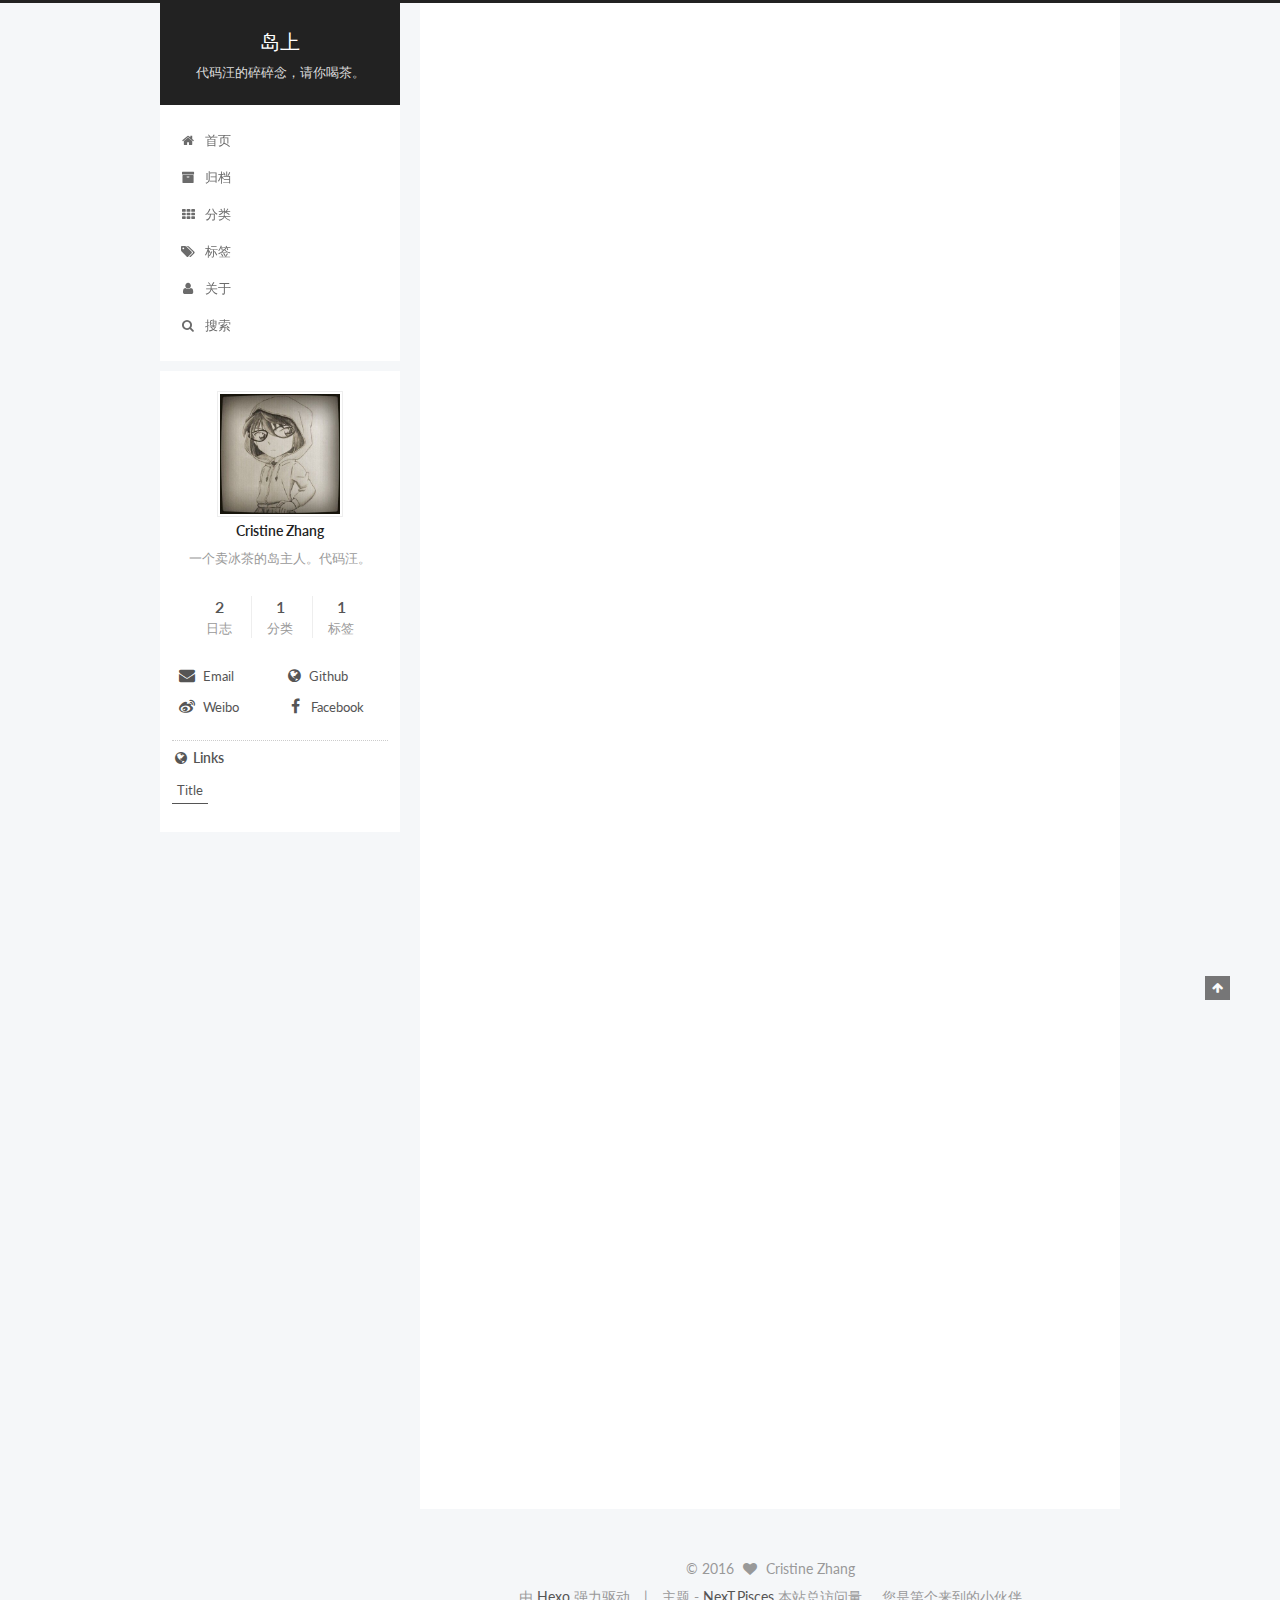
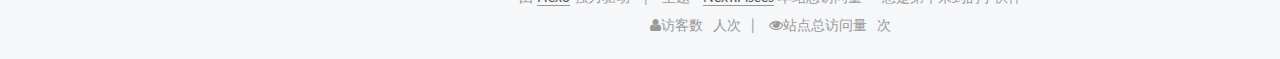
==== commit 63929cf6: "Site updated: 2016-05-13 23:55:40" ====
--- a/index.html
+++ b/index.html
@@ -303,7 +303,7 @@
               
                 
                 <a class="post-title-link" href="/blog/2016/05/13/my-first/" itemprop="url">
-                  Tag test
+                  Test
                 </a>
               
             
@@ -372,7 +372,7 @@
       
         
           
-            <h1 id="Hello-Hexo"><a href="#Hello-Hexo" class="headerlink" title="Hello Hexo"></a>Hello Hexo</h1><h2 id="whd-amp-amp-zsq"><a href="#whd-amp-amp-zsq" class="headerlink" title="whd&amp;&amp;zsq"></a>whd&amp;&amp;zsq</h2>
+            <h1 id="Hello-Hexo"><a href="#Hello-Hexo" class="headerlink" title="Hello Hexo"></a>Hello Hexo</h1><h2 id="碎觉去了-bug改不动了明天再来。"><a href="#碎觉去了-bug改不动了明天再来。" class="headerlink" title="碎觉去了 bug改不动了明天再来。"></a>碎觉去了 bug改不动了明天再来。</h2>
           
         
       
--- a/css/main.css
+++ b/css/main.css
@@ -1664,7 +1664,7 @@
   width: 4px;
   height: 4px;
   border-radius: 50%;
-  background: #2974c1;
+  background: #ff0579;
 }
 .links-of-blogroll {
   font-size: 13px;
